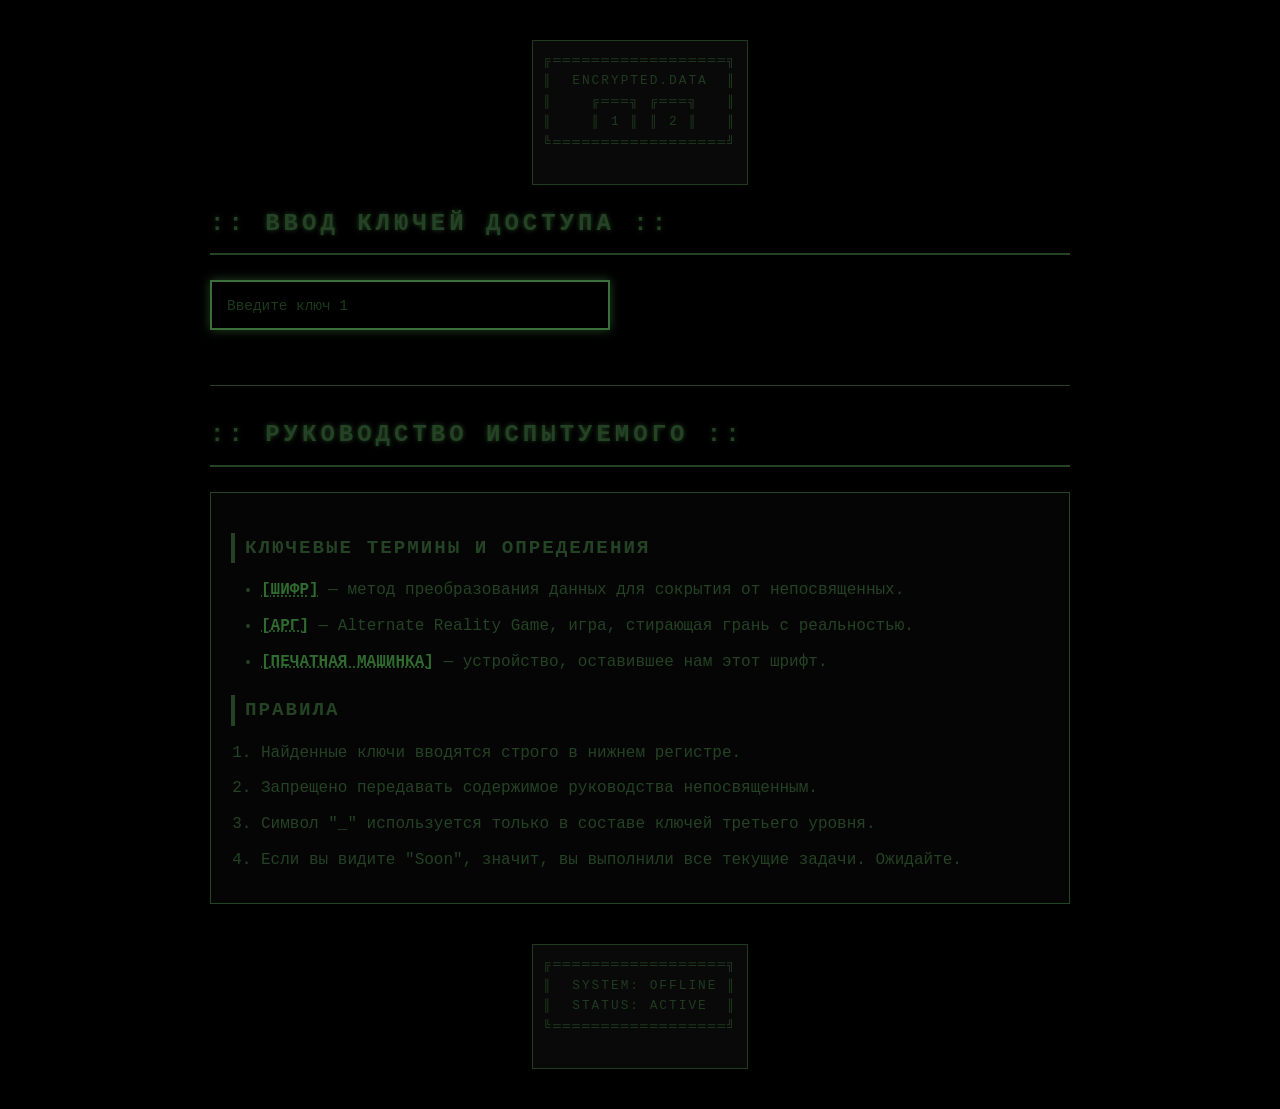
==== index.html @ cd58ac2d "Initial commit" ====
<!DOCTYPE html>
<html lang="ru">

<head>
    <meta charset="UTF-8">
    <meta name="viewport" content="width=device-width, initial-scale=1.0">
    <title>ARG | Доступ к данным</title>
    <link rel="stylesheet" href="style.css">
</head>

<body>
    <div class="container">
        <!-- Шапка с логотипом (сверху) -->
        <header class="logo-header">
            <div class="logo">
                <!-- Простой ASCII-логотип в стиле ARG -->
                <pre>
╔══════════════════╗
║  ENCRYPTED.DATA  ║
║    ╔═══╗ ╔═══╗   ║
║    ║ 1 ║ ║ 2 ║   ║
╚══════════════════╝
                </pre>
            </div>
        </header>

        <!-- Основной блок с ключами -->
        <section class="key-section">
            <h2 class="section-title">:: ВВОД КЛЮЧЕЙ ДОСТУПА ::</h2>

            <div id="key-inputs-container">
                <!-- Поля будут добавляться сюда через JavaScript -->
            </div>

            <!-- Сообщение для будущих ключей -->
            <div id="soon-message" class="soon-message hidden"></div>
        </section>

        <!-- Блок руководства (виден только часть заголовка при старте) -->
        <section class="manual-section">
            <h2 class="section-title manual-title">:: РУКОВОДСТВО ИСПЫТУЕМОГО ::</h2>

            <div class="manual-content">
                <div class="terms">
                    <h3>КЛЮЧЕВЫЕ ТЕРМИНЫ И ОПРЕДЕЛЕНИЯ</h3>
                    <ul>
                        <li><span class="term">[ШИФР]</span> — метод преобразования данных для сокрытия от
                            непосвященных.</li>
                        <li><span class="term">[АРГ]</span> — Alternate Reality Game, игра, стирающая грань с
                            реальностью.</li>
                        <li><span class="term">[ПЕЧАТНАЯ МАШИНКА]</span> — устройство, оставившее нам этот шрифт.</li>
                    </ul>
                </div>

                <div class="rules">
                    <h3>ПРАВИЛА</h3>
                    <ol>
                        <li>Найденные ключи вводятся строго в нижнем регистре.</li>
                        <li>Запрещено передавать содержимое руководства непосвященным.</li>
                        <li>Символ "_" используется только в составе ключей третьего уровня.</li>
                        <li>Если вы видите "Soon", значит, вы выполнили все текущие задачи. Ожидайте.</li>
                    </ol>
                </div>
            </div>
        </section>

        <!-- Футер с логотипом (дублируем для эстетики) -->
        <footer class="logo-footer">
            <div class="logo">
                <pre>
╔══════════════════╗
║  SYSTEM: OFFLINE ║
║  STATUS: ACTIVE  ║
╚══════════════════╝
                </pre>
            </div>
        </footer>
    </div>

    <!-- Подключаем скрипт -->
    <script src="script.js"></script>
</body>

</html>
---- style.css ----
* {
    margin: 0;
    padding: 0;
    box-sizing: border-box;
}

body {
    background-color: #000000;
    /* Чёрный фон */
    color: #244224;
    /* Темно-зеленый цвет текста */
    font-family: 'Courier New', Courier, monospace;
    /* Стиль печатной машинки */
    line-height: 1.6;
    min-height: 100vh;
    display: flex;
    flex-direction: column;
}

.container {
    max-width: 900px;
    margin: 0 auto;
    padding: 20px;
    width: 100%;
    flex-grow: 1;
    display: flex;
    flex-direction: column;
}

/* Логотипы */
.logo-header,
.logo-footer {
    text-align: center;
    margin: 20px 0;
    opacity: 0.9;
}

.logo pre {
    display: inline-block;
    text-align: left;
    border: 1px solid #244224;
    padding: 10px;
    font-size: 0.8rem;
    letter-spacing: 2px;
    background-color: #0a0a0a;
}

/* Стили секций */
.section-title {
    font-size: 1.5rem;
    font-weight: bold;
    border-bottom: 2px solid #244224;
    padding-bottom: 10px;
    margin-bottom: 25px;
    text-transform: uppercase;
    letter-spacing: 4px;
    text-shadow: 0 0 5px #244224;
}

/* Секция ввода ключей */
.key-section {
    margin-bottom: 40px;
}

.input-group {
    margin-bottom: 15px;
}

.key-input {
    width: 100%;
    max-width: 400px;
    padding: 12px 15px;
    background-color: #000000;
    border: 2px solid #244224;
    color: #244224;
    font-family: 'Courier New', Courier, monospace;
    font-size: 1.2rem;
    outline: none;
    transition: all 0.3s ease;
}

.key-input:focus {
    border-color: #3a6e3a;
    box-shadow: 0 0 10px #244224;
}

.key-input::placeholder {
    color: #1a3a1a;
    font-size: 0.9rem;
}

.soon-message {
    font-size: 3rem;
    font-weight: bold;
    text-align: center;
    padding: 30px;
    border: 3px dashed #244224;
    letter-spacing: 10px;
    animation: blink 2s infinite;
}

@keyframes blink {

    0%,
    100% {
        opacity: 1;
    }

    50% {
        opacity: 0.3;
    }
}

/* Секция руководства */
.manual-section {
    margin-top: auto;
    /* Помогает прижать футер */
    padding-top: 30px;
    border-top: 1px solid #244224;
}

.manual-title {
    cursor: default;
}

.manual-content {
    margin-top: 20px;
    padding: 20px;
    border: 1px solid #244224;
    background-color: #050505;
}

.manual-content h3 {
    font-size: 1.2rem;
    margin: 20px 0 15px 0;
    letter-spacing: 2px;
    border-left: 4px solid #244224;
    padding-left: 10px;
}

.manual-content ul,
.manual-content ol {
    padding-left: 30px;
}

.manual-content li {
    margin-bottom: 10px;
}

.term {
    font-weight: bold;
    color: #2f6b2f;
    /* Чуть ярче для терминов */
    text-decoration: underline;
    text-decoration-style: dotted;
}

/* Футер */
.logo-footer {
    margin-top: 40px;
}

/* Утилиты */
.hidden {
    display: none;
}
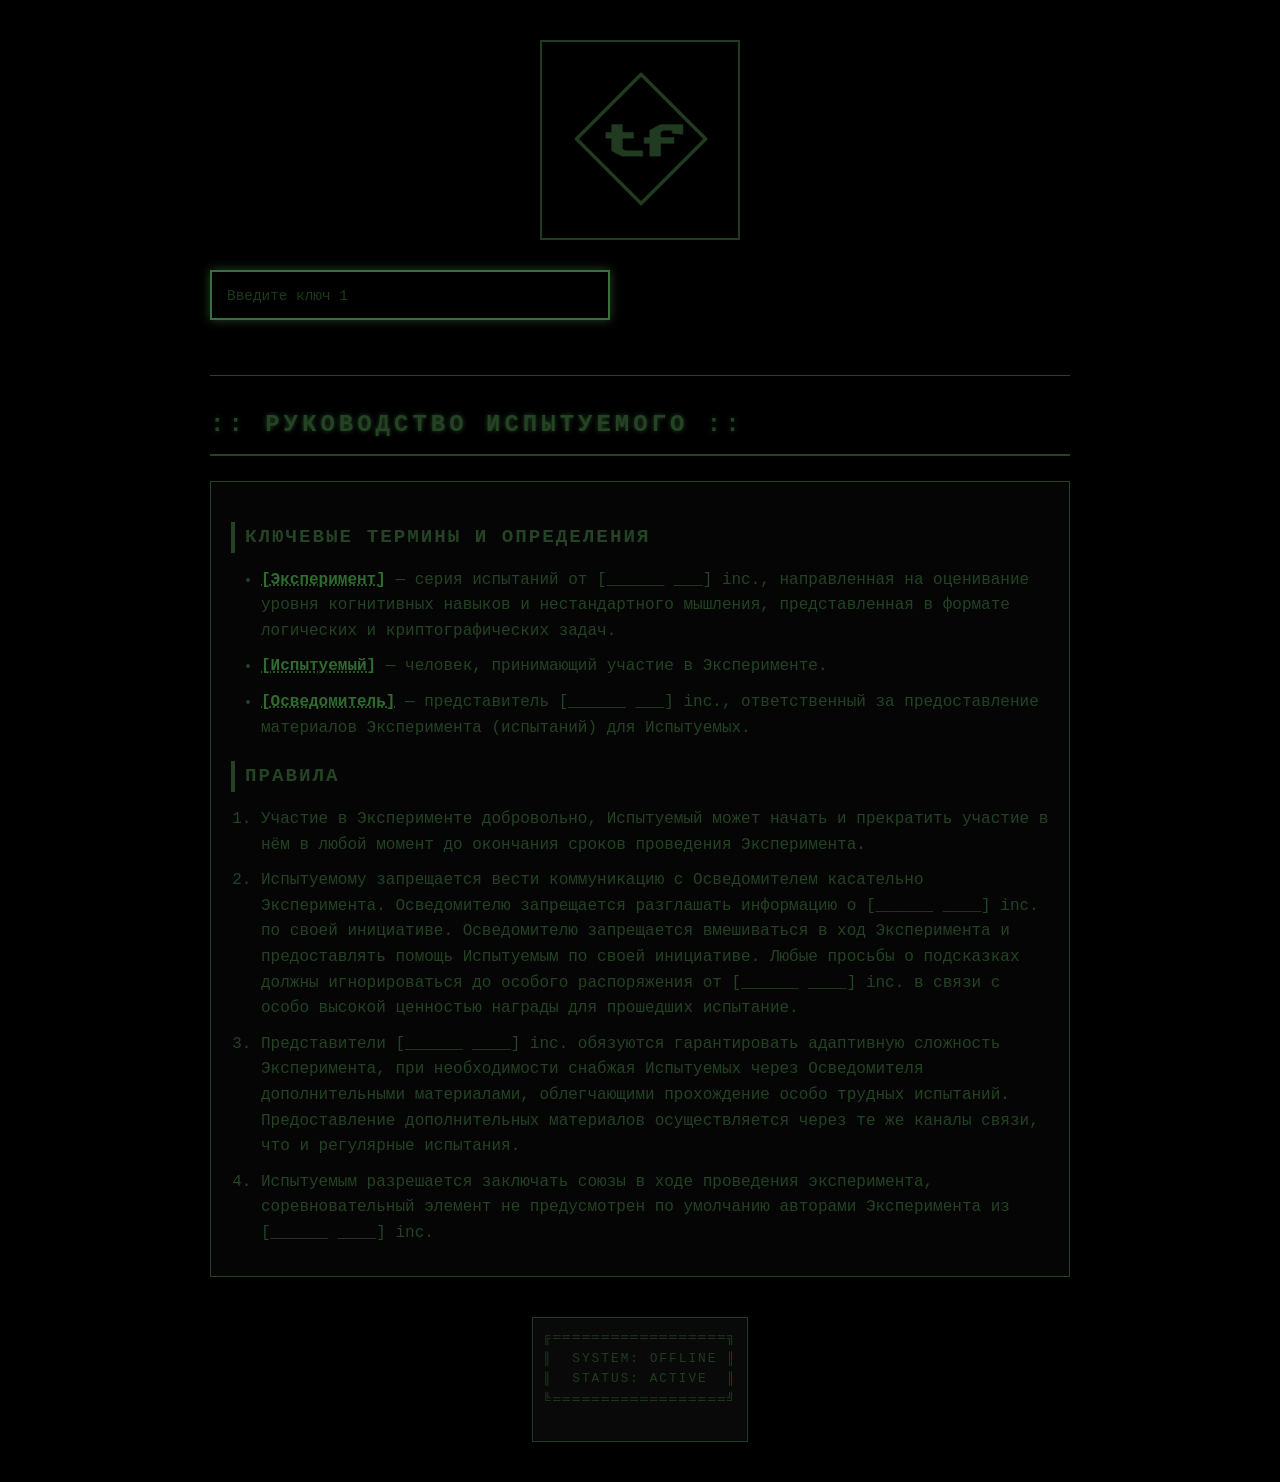
==== commit 0cafe90d: "Добавил лого на сайт" ====
--- a/index.html
+++ b/index.html
@@ -4,7 +4,7 @@
 <head>
     <meta charset="UTF-8">
     <meta name="viewport" content="width=device-width, initial-scale=1.0">
-    <title>ARG | Доступ к данным</title>
+    <title>______ ____ is H@ppy to C U</title>
     <link rel="stylesheet" href="style.css">
 </head>
 
@@ -13,20 +13,15 @@
         <!-- Шапка с логотипом (сверху) -->
         <header class="logo-header">
             <div class="logo">
-                <!-- Простой ASCII-логотип в стиле ARG -->
-                <pre>
-╔══════════════════╗
-║  ENCRYPTED.DATA  ║
-║    ╔═══╗ ╔═══╗   ║
-║    ║ 1 ║ ║ 2 ║   ║
-╚══════════════════╝
-                </pre>
+                <!-- Здесь будет ваш графический логотип -->
+                <img src="assets/logo.png" alt="Логотип [______ ____] inc."
+                    style="max-width: 200px; border: 2px solid #244224; padding: 10px;">
             </div>
         </header>
 
         <!-- Основной блок с ключами -->
         <section class="key-section">
-            <h2 class="section-title">:: ВВОД КЛЮЧЕЙ ДОСТУПА ::</h2>
+            <!--<h2 class="section-title">:: ВВОД КЛЮЧЕЙ ДОСТУПА ::</h2> -->
 
             <div id="key-inputs-container">
                 <!-- Поля будут добавляться сюда через JavaScript -->
@@ -44,21 +39,42 @@
                 <div class="terms">
                     <h3>КЛЮЧЕВЫЕ ТЕРМИНЫ И ОПРЕДЕЛЕНИЯ</h3>
                     <ul>
-                        <li><span class="term">[ШИФР]</span> — метод преобразования данных для сокрытия от
-                            непосвященных.</li>
-                        <li><span class="term">[АРГ]</span> — Alternate Reality Game, игра, стирающая грань с
-                            реальностью.</li>
-                        <li><span class="term">[ПЕЧАТНАЯ МАШИНКА]</span> — устройство, оставившее нам этот шрифт.</li>
+                        <li><span class="term">[Эксперимент]</span> — серия испытаний от [______ ___] inc., направленная
+                            на оценивание уровня когнитивных навыков и нестандартного мышления,
+                            представленная в формате логических и криптографических задач.</li>
+                        <li><span class="term">[Испытуемый]</span> — человек, принимающий участие в Эксперименте.</li>
+                        <li><span class="term">[Осведомитель]</span> — представитель [______ ___] inc., ответственный за
+                            предоставление материалов Эксперимента (испытаний) для Испытуемых.
+                        </li>
                     </ul>
                 </div>
 
                 <div class="rules">
                     <h3>ПРАВИЛА</h3>
                     <ol>
-                        <li>Найденные ключи вводятся строго в нижнем регистре.</li>
-                        <li>Запрещено передавать содержимое руководства непосвященным.</li>
-                        <li>Символ "_" используется только в составе ключей третьего уровня.</li>
-                        <li>Если вы видите "Soon", значит, вы выполнили все текущие задачи. Ожидайте.</li>
+                        <li>Участие в Эксперименте добровольно, Испытуемый может начать и прекратить участие в нём в
+                            любой момент до окончания
+                            сроков проведения Эксперимента.</li>
+                        <li>Испытуемому запрещается вести коммуникацию с Осведомителем касательно Эксперимента.
+                            Осведомителю запрещается разглашать информацию о
+                            [______ ____] inc. по своей инициативе.
+                            Осведомителю запрещается вмешиваться в ход Эксперимента и предоставлять помощь Испытуемым по
+                            своей инициативе. Любые
+                            просьбы о подсказках должны игнорироваться до особого распоряжения от [______ ____] inc. в
+                            связи с особо высокой
+                            ценностью награды для прошедших испытание.
+                        </li>
+                        <li>Представители [______ ____] inc. обязуются гарантировать адаптивную сложность Эксперимента,
+                            при необходимости снабжая
+                            Испытуемых через Осведомителя дополнительными материалами, облегчающими прохождение особо
+                            трудных испытаний.
+                            Предоставление дополнительных материалов осуществляется через те же каналы связи, что и
+                            регулярные испытания.
+                        </li>
+                        <li>Испытуемым разрешается заключать союзы в ходе проведения эксперимента, соревновательный
+                            элемент не предусмотрен по
+                            умолчанию авторами Эксперимента из [______ ____] inc.
+                        </li>
                     </ol>
                 </div>
             </div>
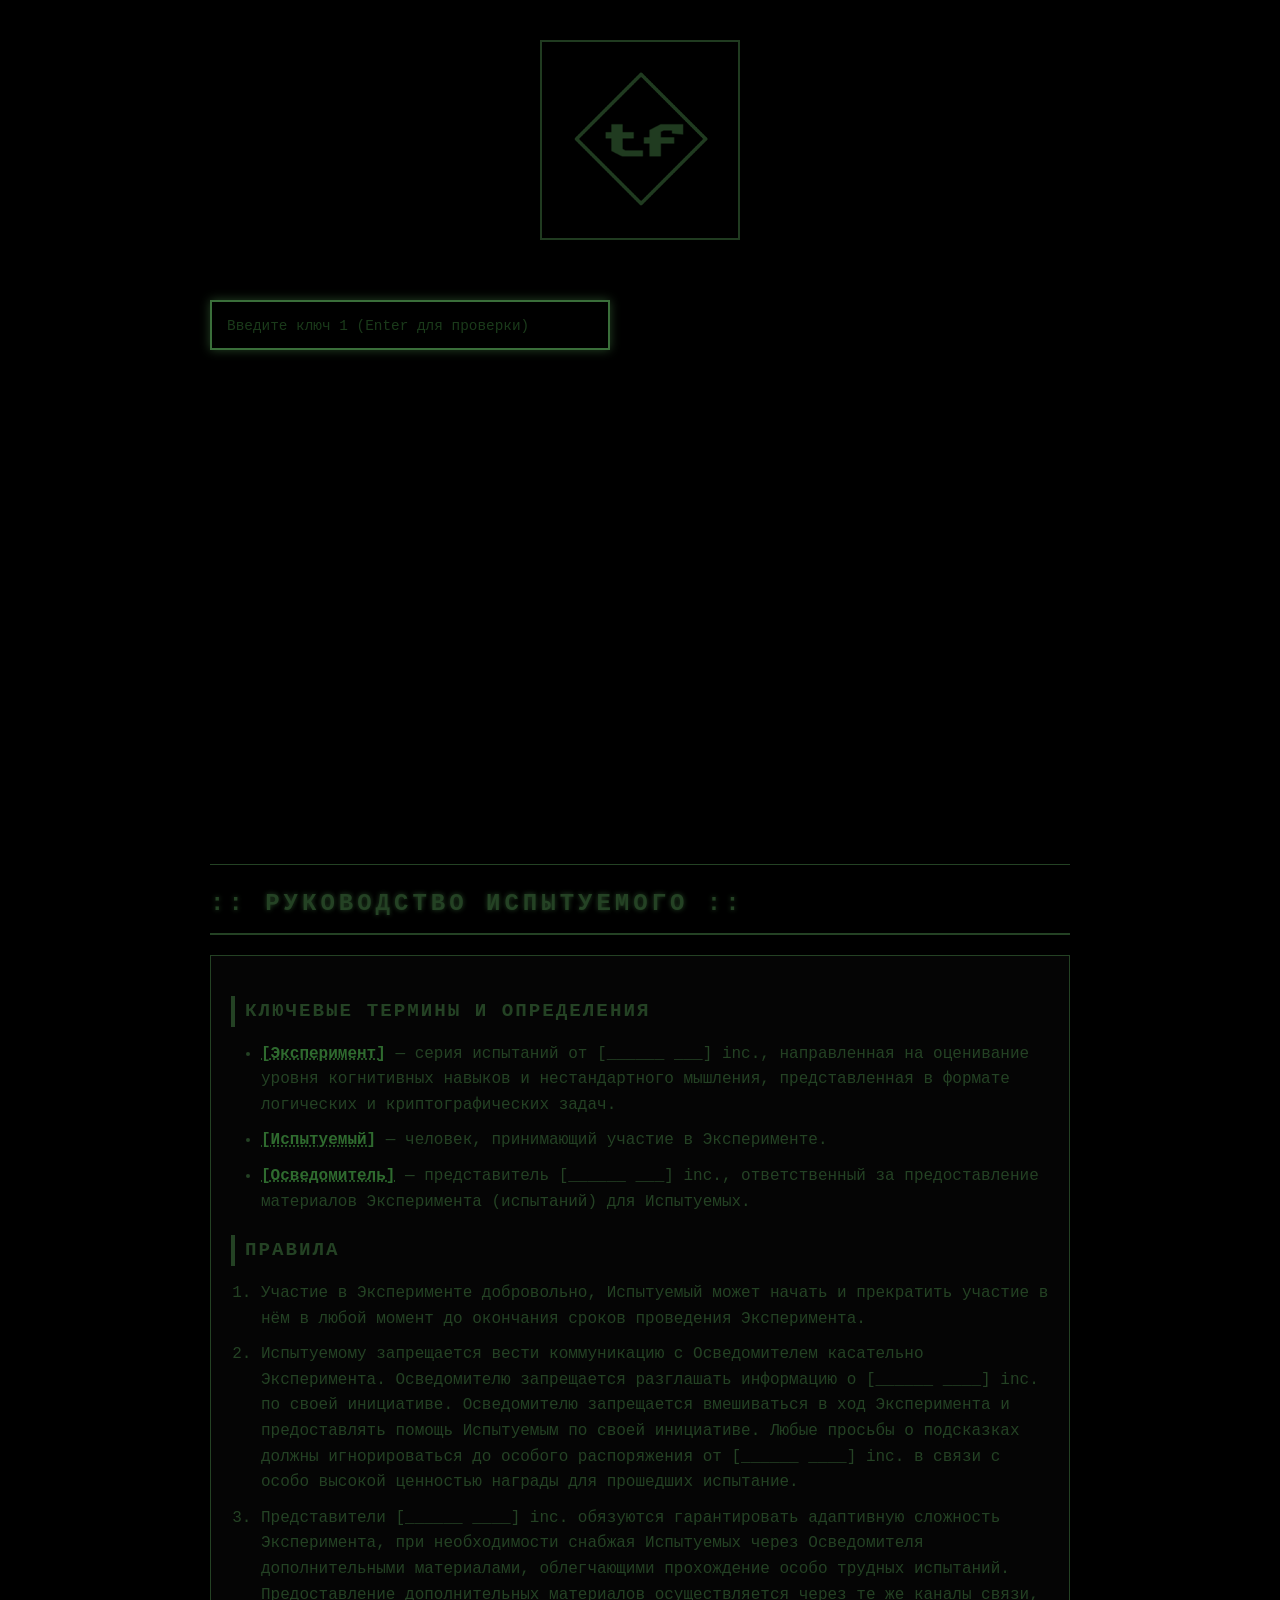
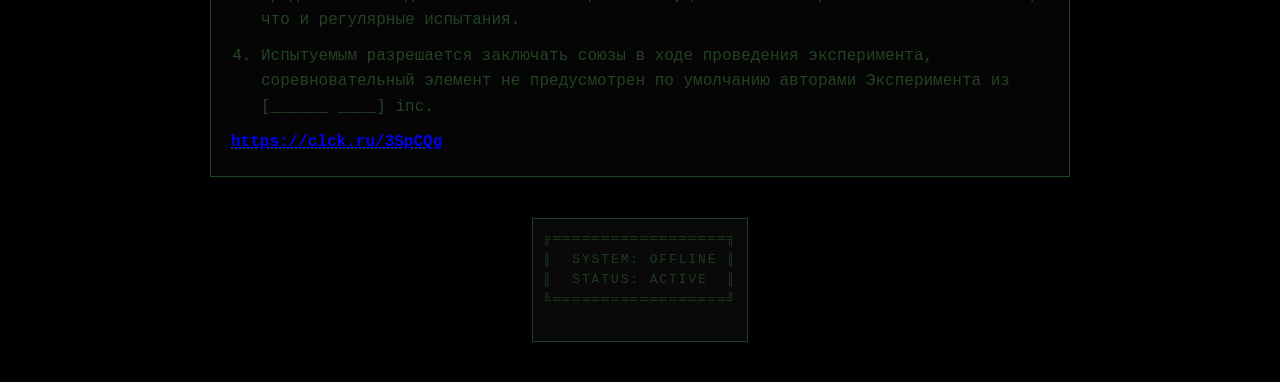
==== commit 84a78d10: "k3p2" ====
--- a/index.html
+++ b/index.html
@@ -8,30 +8,32 @@
     <link rel="stylesheet" href="style.css">
 </head>
 
+<script async src="https://www.googletagmanager.com/gtag/js?id=G-7SMSXDYDGL"></script>
+<script>
+    window.dataLayer = window.dataLayer || [];
+    function gtag() { dataLayer.push(arguments); }
+    gtag('js', new Date());
+
+    gtag('config', 'G-7SMSXDYDGL');
+</script>
+
 <body>
     <div class="container">
-        <!-- Шапка с логотипом (сверху) -->
         <header class="logo-header">
             <div class="logo">
-                <!-- Здесь будет ваш графический логотип -->
                 <img src="assets/logo.png" alt="Логотип [______ ____] inc."
                     style="max-width: 200px; border: 2px solid #244224; padding: 10px;">
             </div>
         </header>
 
-        <!-- Основной блок с ключами -->
         <section class="key-section">
-            <!--<h2 class="section-title">:: ВВОД КЛЮЧЕЙ ДОСТУПА ::</h2> -->
 
             <div id="key-inputs-container">
-                <!-- Поля будут добавляться сюда через JavaScript -->
             </div>
 
-            <!-- Сообщение для будущих ключей -->
             <div id="soon-message" class="soon-message hidden"></div>
         </section>
 
-        <!-- Блок руководства (виден только часть заголовка при старте) -->
         <section class="manual-section">
             <h2 class="section-title manual-title">:: РУКОВОДСТВО ИСПЫТУЕМОГО ::</h2>
 
@@ -77,10 +79,10 @@
                         </li>
                     </ol>
                 </div>
+                <span class="term"><a href="https://clck.ru/3SpCQg">https://clck.ru/3SpCQg</a></span>
             </div>
         </section>
 
-        <!-- Футер с логотипом (дублируем для эстетики) -->
         <footer class="logo-footer">
             <div class="logo">
                 <pre>
@@ -93,8 +95,11 @@
         </footer>
     </div>
 
-    <!-- Подключаем скрипт -->
     <script src="script.js"></script>
 </body>
+<!-- ключ 3 состоит из 3 частей, разделённых нижним подчёркиванием-->
+<!-- часть 1: первые 6 цифр после запятой числа Пи, записанные в обратном порядке-->
+<!-- часть 2: ?????????????-->
+<!-- часть 3: ?????????????-->
 
 </html>
--- a/style.css
+++ b/style.css
@@ -6,11 +6,8 @@
 
 body {
     background-color: #000000;
-    /* Чёрный фон */
     color: #244224;
-    /* Темно-зеленый цвет текста */
     font-family: 'Courier New', Courier, monospace;
-    /* Стиль печатной машинки */
     line-height: 1.6;
     min-height: 100vh;
     display: flex;
@@ -33,6 +30,12 @@
     text-align: center;
     margin: 20px 0;
     opacity: 0.9;
+}
+
+.logo img {
+    max-width: 200px;
+    border: 2px solid #244224;
+    padding: 10px;
 }
 
 .logo pre {
@@ -59,7 +62,11 @@
 
 /* Секция ввода ключей */
 .key-section {
-    margin-bottom: 40px;
+    min-height: 65vh;
+    /* Занимает 65% экрана, чтобы заголовок руководства был виден */
+    margin-bottom: 10px;
+    padding-top: 30px;
+    /* Отступ сверху, чтобы поле не прилипало к логотипу */
 }
 
 .input-group {
@@ -89,6 +96,10 @@
     font-size: 0.9rem;
 }
 
+.key-input.error {
+    border-color: #8b0000;
+}
+
 .soon-message {
     font-size: 3rem;
     font-weight: bold;
@@ -113,14 +124,20 @@
 
 /* Секция руководства */
 .manual-section {
-    margin-top: auto;
-    /* Помогает прижать футер */
-    padding-top: 30px;
+    margin-top: 0;
+    padding-top: 10px;
     border-top: 1px solid #244224;
+    position: relative;
+    top: -1px;
 }
 
 .manual-title {
-    cursor: default;
+    margin-bottom: 5px;
+    position: relative;
+    z-index: 10;
+    background-color: #000000;
+    padding: 10px 0;
+    border-bottom: 2px solid #244224;
 }
 
 .manual-content {
@@ -150,7 +167,6 @@
 .term {
     font-weight: bold;
     color: #2f6b2f;
-    /* Чуть ярче для терминов */
     text-decoration: underline;
     text-decoration-style: dotted;
 }
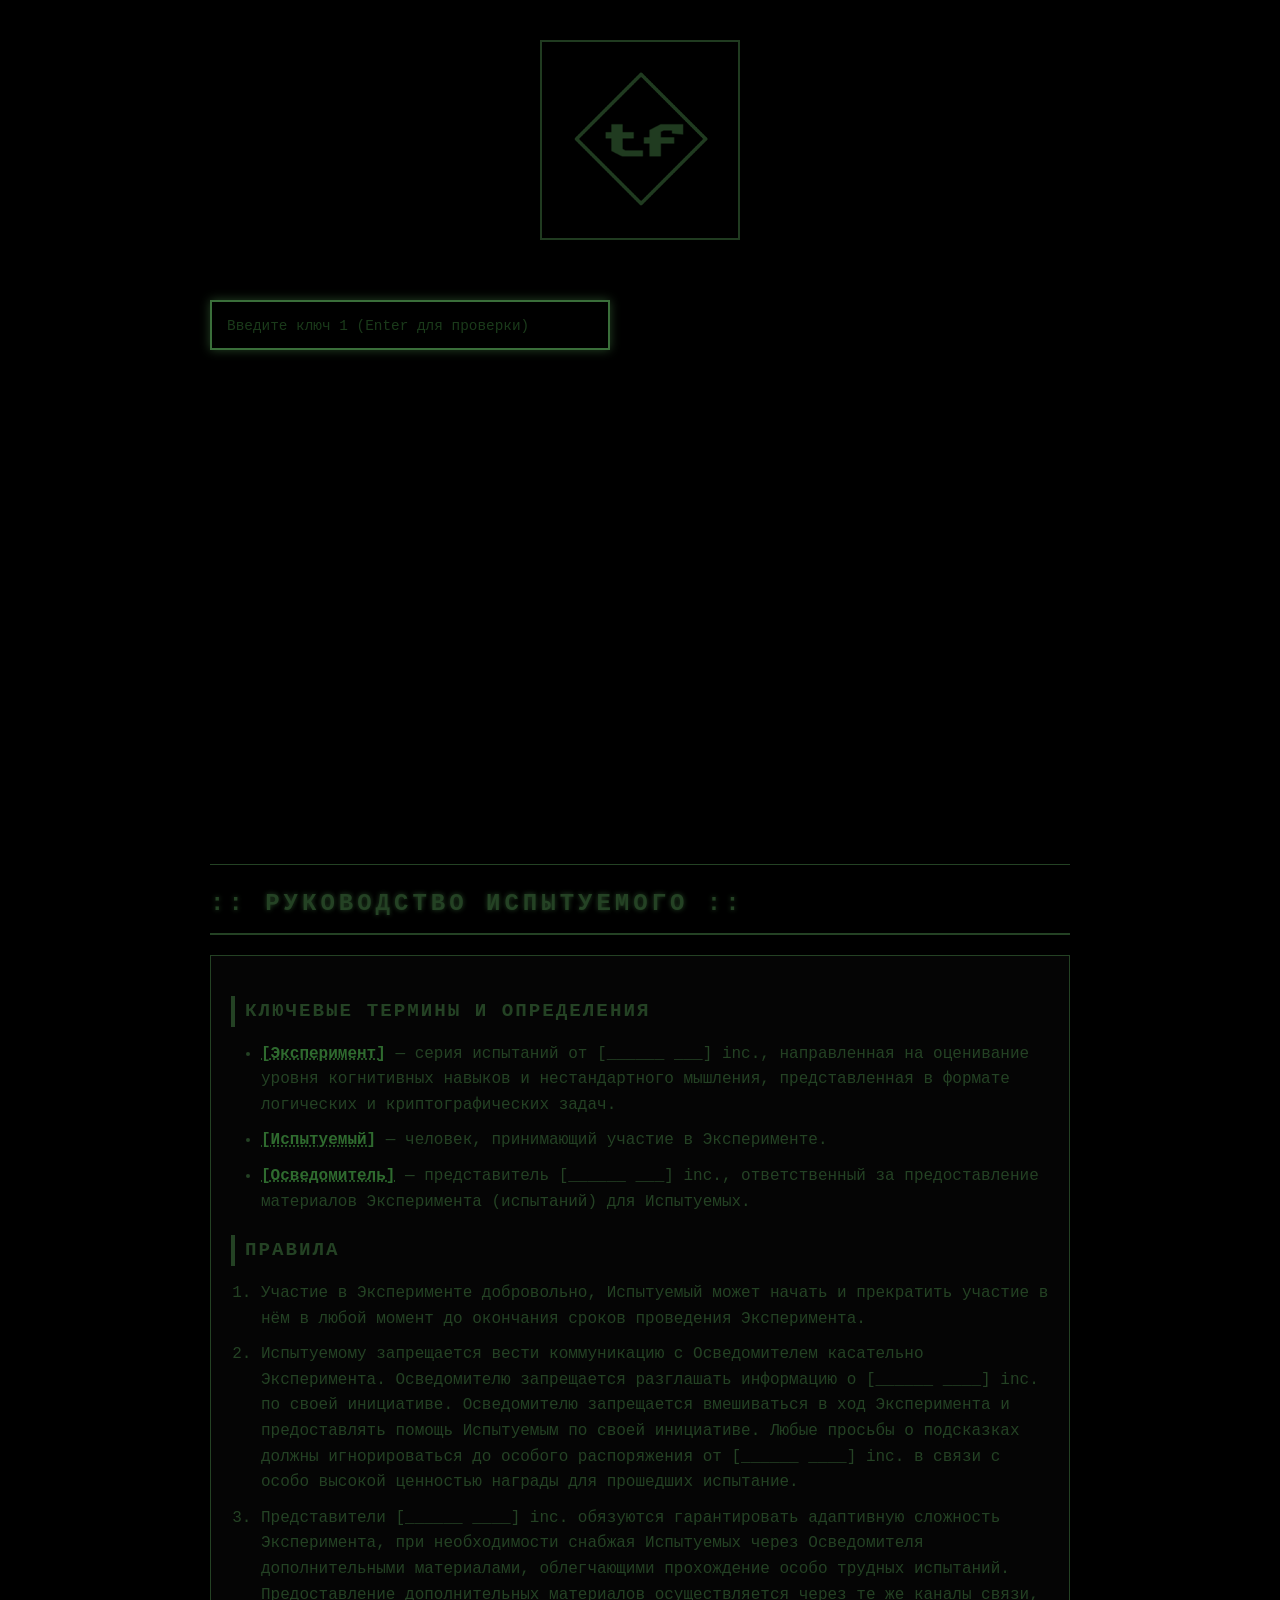
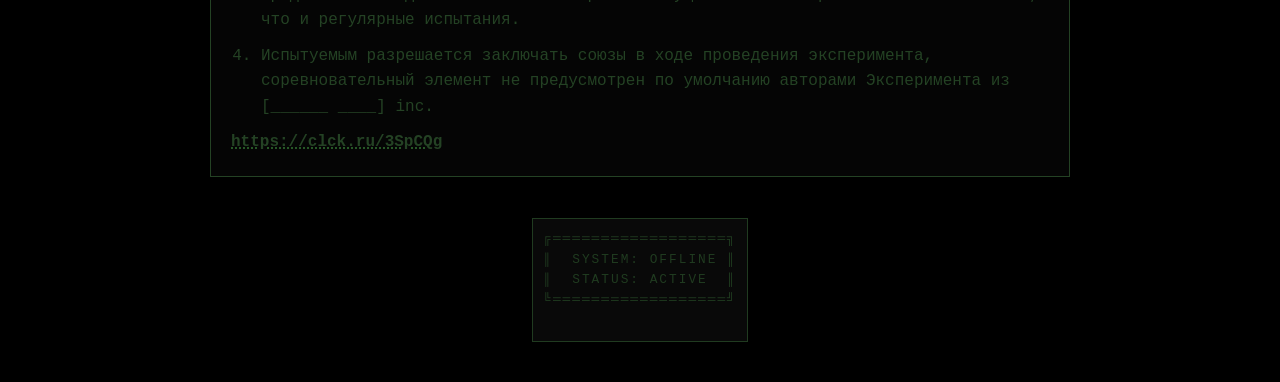
==== commit 58aa0961: "подключил новый js файл с хэш-функцией" ====
--- a/index.html
+++ b/index.html
@@ -96,10 +96,11 @@
     </div>
 
     <script src="script.js"></script>
+    <script src="stribog.js"></script>
 </body>
 <!-- ключ 3 состоит из 3 частей, разделённых нижним подчёркиванием-->
 <!-- часть 1: первые 6 цифр после запятой числа Пи, записанные в обратном порядке-->
 <!-- часть 2: ?????????????-->
 <!-- часть 3: ?????????????-->
 
-</html>+</html>
--- a/style.css
+++ b/style.css
@@ -46,6 +46,20 @@
     font-size: 0.8rem;
     letter-spacing: 2px;
     background-color: #0a0a0a;
+}
+
+a {
+    color: #244224;
+    text-decoration: none;
+}
+
+a:visited {
+    color: #244224;
+}
+
+a:hover {
+    color: #3a6e3a;
+    text-decoration: underline;
 }
 
 /* Стили секций */
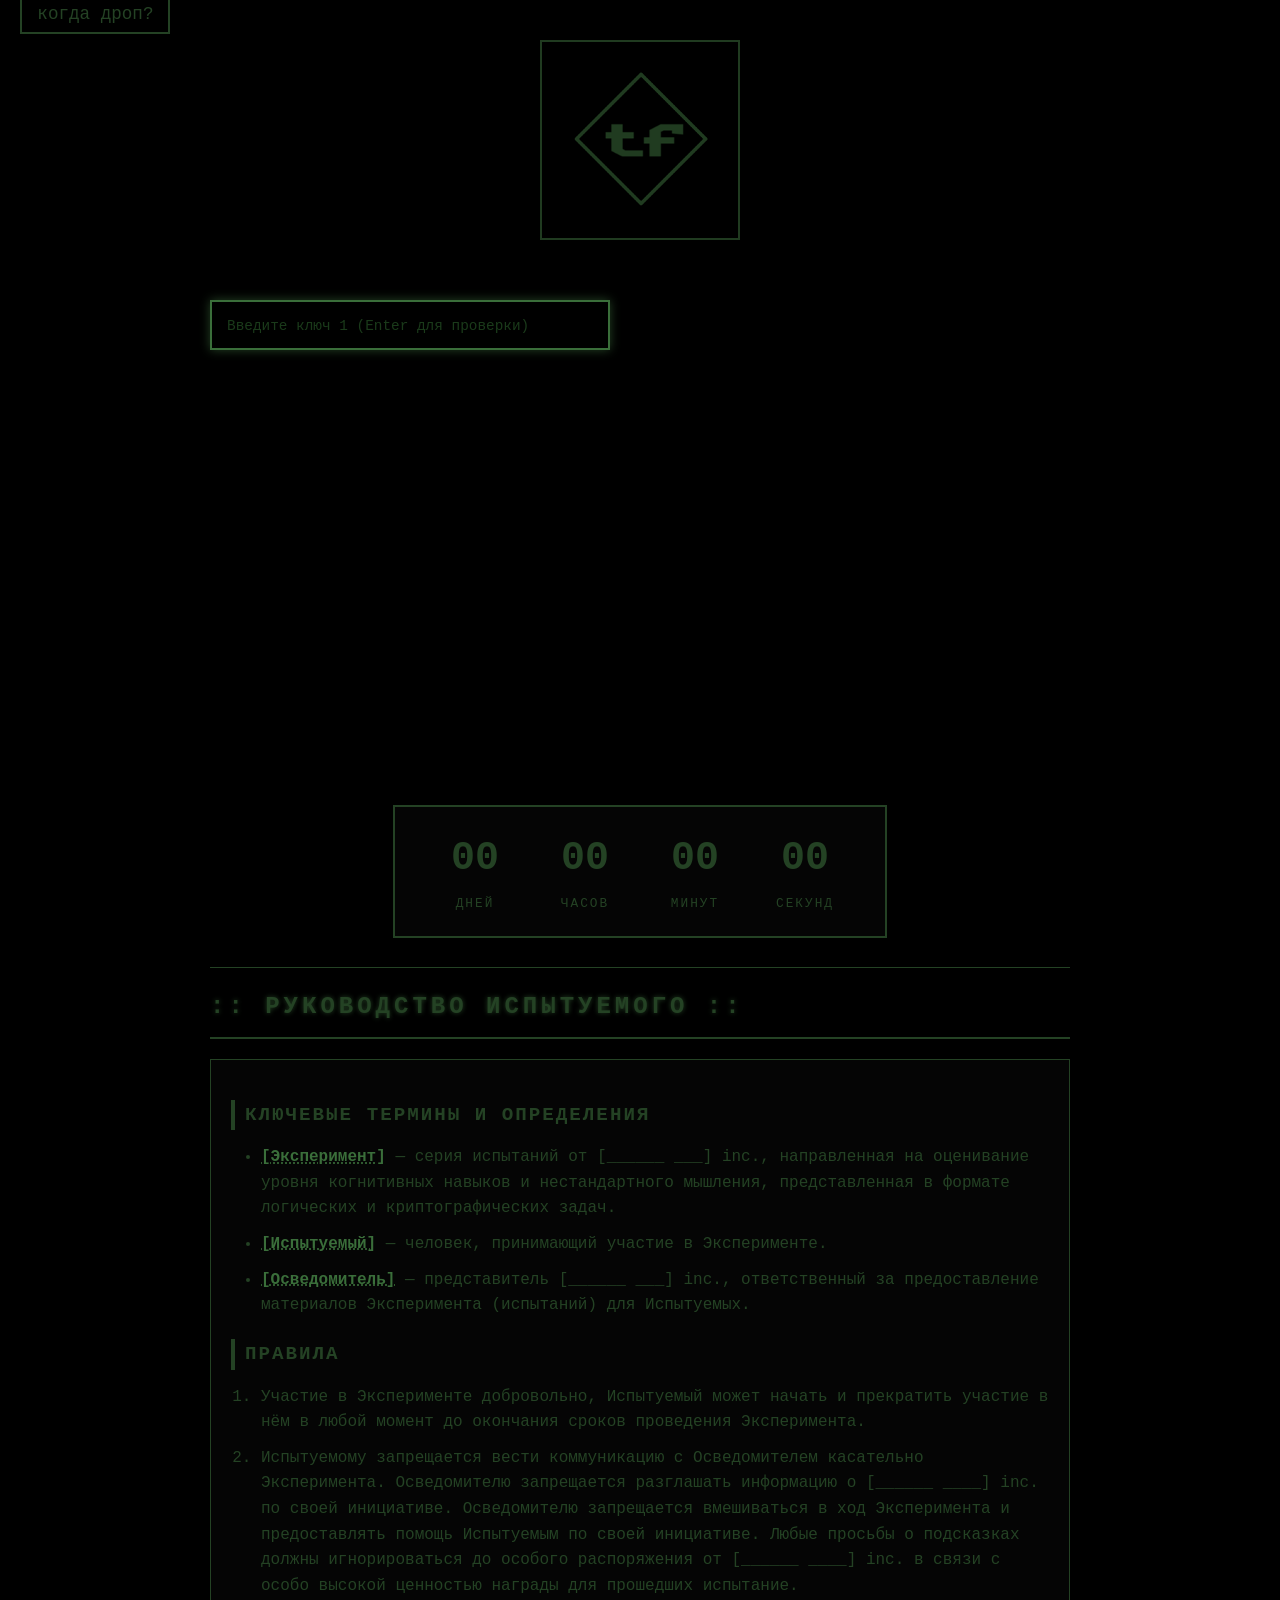
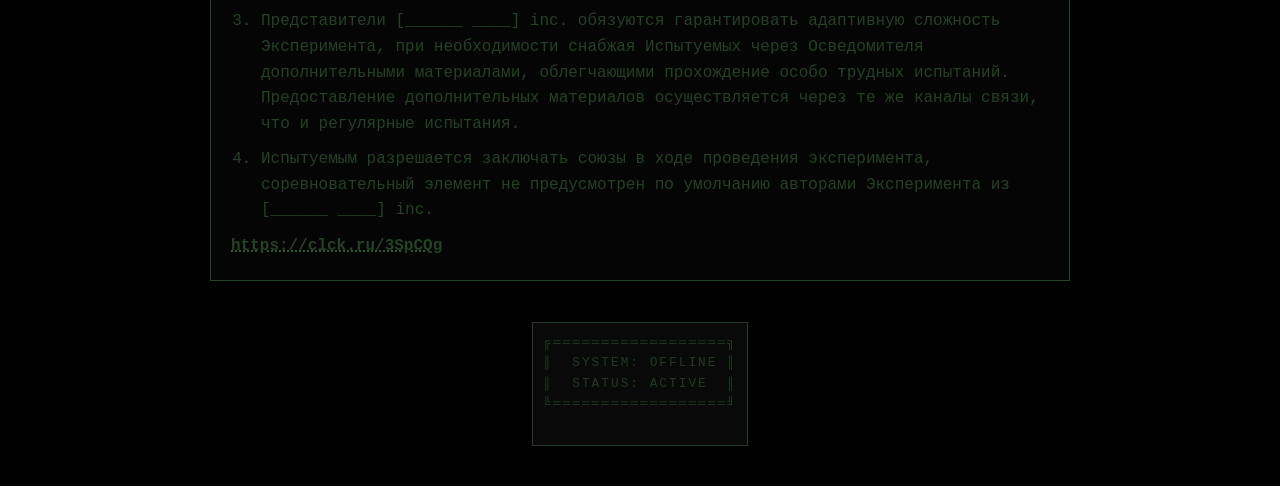
==== commit 2461a452: "Добавил обратный отсчёт до экзамена" ====
--- a/index.html
+++ b/index.html
@@ -32,6 +32,30 @@
             </div>
 
             <div id="soon-message" class="soon-message hidden"></div>
+        </section>
+
+        <!-- Блок обратного отсчёта -->
+        <section class="countdown-section">
+            <div class="countdown-container">
+                <div class="countdown-timer">
+                    <div class="countdown-block">
+                        <span id="days" class="countdown-number">00</span>
+                        <span class="countdown-label">дней</span>
+                    </div>
+                    <div class="countdown-block">
+                        <span id="hours" class="countdown-number">00</span>
+                        <span class="countdown-label">часов</span>
+                    </div>
+                    <div class="countdown-block">
+                        <span id="minutes" class="countdown-number">00</span>
+                        <span class="countdown-label">минут</span>
+                    </div>
+                    <div class="countdown-block">
+                        <span id="seconds" class="countdown-number">00</span>
+                        <span class="countdown-label">секунд</span>
+                    </div>
+                </div>
+            </div>
         </section>
 
         <section class="manual-section">
@@ -103,4 +127,4 @@
 <!-- часть 2: ?????????????-->
 <!-- часть 3: ?????????????-->
 
-</html>
+</html>
--- a/style.css
+++ b/style.css
@@ -1,3 +1,29 @@
+:root {
+    --primary: #244224;
+    --primary-light: #3a6e3a;
+    --primary-dark: #1a3a1a;
+    --transition-duration: 1.5s;
+}
+
+* {
+    transition: color var(--transition-duration) ease,
+        background-color var(--transition-duration) ease,
+        border-color var(--transition-duration) ease,
+        box-shadow var(--transition-duration) ease,
+        text-shadow var(--transition-duration) ease;
+}
+
+body.theme-true {
+    --primary: #2A182A;
+    --primary-light: #8a5a8a;
+    --primary-dark: #422442;
+}
+
+body.theme-true .logo img {
+    opacity: 0;
+    visibility: hidden;
+}
+
 * {
     margin: 0;
     padding: 0;
@@ -6,7 +32,7 @@
 
 body {
     background-color: #000000;
-    color: #244224;
+    color: var(--primary);
     font-family: 'Courier New', Courier, monospace;
     line-height: 1.6;
     min-height: 100vh;
@@ -34,14 +60,15 @@
 
 .logo img {
     max-width: 200px;
-    border: 2px solid #244224;
+    border: 2px solid var(--primary);
     padding: 10px;
+    transition: opacity var(--transition-duration) ease;
 }
 
 .logo pre {
     display: inline-block;
     text-align: left;
-    border: 1px solid #244224;
+    border: 1px solid var(--primary);
     padding: 10px;
     font-size: 0.8rem;
     letter-spacing: 2px;
@@ -49,16 +76,16 @@
 }
 
 a {
-    color: #244224;
+    color: var(--primary);
     text-decoration: none;
 }
 
 a:visited {
-    color: #244224;
+    color: var(--primary);
 }
 
 a:hover {
-    color: #3a6e3a;
+    color: var(--primary-light);
     text-decoration: underline;
 }
 
@@ -66,17 +93,17 @@
 .section-title {
     font-size: 1.5rem;
     font-weight: bold;
-    border-bottom: 2px solid #244224;
+    border-bottom: 2px solid var(--primary);
     padding-bottom: 10px;
     margin-bottom: 25px;
     text-transform: uppercase;
     letter-spacing: 4px;
-    text-shadow: 0 0 5px #244224;
+    text-shadow: 0 0 5px var(--primary);
 }
 
 /* Секция ввода ключей */
 .key-section {
-    min-height: 65vh;
+    min-height: 55vh;
     /* Занимает 65% экрана, чтобы заголовок руководства был виден */
     margin-bottom: 10px;
     padding-top: 30px;
@@ -92,8 +119,8 @@
     max-width: 400px;
     padding: 12px 15px;
     background-color: #000000;
-    border: 2px solid #244224;
-    color: #244224;
+    border: 2px solid var(--primary);
+    color: var(--primary);
     font-family: 'Courier New', Courier, monospace;
     font-size: 1.2rem;
     outline: none;
@@ -101,12 +128,12 @@
 }
 
 .key-input:focus {
-    border-color: #3a6e3a;
-    box-shadow: 0 0 10px #244224;
+    border-color: var(--primary-light);
+    box-shadow: 0 0 10px var(--primary);
 }
 
 .key-input::placeholder {
-    color: #1a3a1a;
+    color: var(--primary-dark);
     font-size: 0.9rem;
 }
 
@@ -119,7 +146,7 @@
     font-weight: bold;
     text-align: center;
     padding: 30px;
-    border: 3px dashed #244224;
+    border: 3px dashed var(--primary);
     letter-spacing: 10px;
     animation: blink 2s infinite;
 }
@@ -140,7 +167,7 @@
 .manual-section {
     margin-top: 0;
     padding-top: 10px;
-    border-top: 1px solid #244224;
+    border-top: 1px solid var(--primary);
     position: relative;
     top: -1px;
 }
@@ -151,13 +178,13 @@
     z-index: 10;
     background-color: #000000;
     padding: 10px 0;
-    border-bottom: 2px solid #244224;
+    border-bottom: 2px solid var(--primary);
 }
 
 .manual-content {
     margin-top: 20px;
     padding: 20px;
-    border: 1px solid #244224;
+    border: 1px solid var(--primary);
     background-color: #050505;
 }
 
@@ -165,7 +192,7 @@
     font-size: 1.2rem;
     margin: 20px 0 15px 0;
     letter-spacing: 2px;
-    border-left: 4px solid #244224;
+    border-left: 4px solid var(--primary);
     padding-left: 10px;
 }
 
@@ -180,7 +207,7 @@
 
 .term {
     font-weight: bold;
-    color: #2f6b2f;
+    color: var(--primary-light);
     text-decoration: underline;
     text-decoration-style: dotted;
 }
@@ -193,4 +220,170 @@
 /* Утилиты */
 .hidden {
     display: none;
+}
+
+/* Плавное исчезновение для всех скрываемых элементов */
+.logo-header,
+.manual-section,
+.logo-footer,
+#key-inputs-container,
+.soon-message {
+    transition: opacity 1s ease, visibility 1s ease;
+}
+
+/* Стили для появления контейнера */
+.completion-container {
+    position: fixed;
+    top: 0;
+    left: 0;
+    width: 100%;
+    height: 100%;
+    display: flex;
+    justify-content: center;
+    align-items: center;
+    background-color: #000000;
+    z-index: 1000;
+    opacity: 0;
+    animation: fadeIn 1.5s ease forwards;
+}
+
+@keyframes fadeIn {
+    from {
+        opacity: 0;
+    }
+
+    to {
+        opacity: 1;
+    }
+}
+
+.completion-box {
+    border: 3px solid var(--primary, #2A182A);
+    padding: 40px 60px;
+    background-color: #050505;
+    transform: scale(0.8);
+    animation: scaleIn 0.8s ease forwards;
+    transition: all var(--transition-duration, 1.5s) ease;
+}
+
+@keyframes scaleIn {
+    from {
+        transform: scale(0.8);
+        opacity: 0;
+    }
+
+    to {
+        transform: scale(1);
+        opacity: 1;
+    }
+}
+
+.completion-link {
+    font-size: 2.5rem;
+    font-family: 'Courier New', Courier, monospace;
+    color: var(--primary, #2A182A);
+    text-decoration: none;
+    letter-spacing: 4px;
+    transition: all 0.3s ease;
+}
+
+.completion-link:hover {
+    color: var(--primary-light, #8a5a8a);
+    text-shadow: 0 0 10px var(--primary, #2A182A);
+    transform: scale(1.05);
+}
+
+/* Блуждающая ссылка */
+.wandering-link {
+    position: fixed;
+    z-index: 10000;
+    cursor: pointer;
+    transition: all 0.3s ease;
+    animation: fadeInOut 0.5s ease;
+}
+
+@keyframes fadeInOut {
+    from {
+        opacity: 0;
+        transform: scale(0.8);
+    }
+
+    to {
+        opacity: 1;
+        transform: scale(1);
+    }
+}
+
+.wandering-link a {
+    font-family: 'Courier New', Courier, monospace;
+    color: var(--primary, #244224);
+    text-decoration: none;
+    font-size: 1.1rem;
+    padding: 8px 15px;
+    border: 2px solid var(--primary, #244224);
+    background-color: #000000;
+    transition: all 0.3s ease;
+    white-space: nowrap;
+}
+
+.wandering-link a:hover {
+    color: var(--primary-light, #3a6e3a);
+    border-color: var(--primary-light, #3a6e3a);
+    transform: scale(1.05);
+}
+
+/* Блок обратного отсчёта */
+.countdown-section {
+    margin: 30px 0;
+    text-align: center;
+}
+
+.countdown-container {
+    display: inline-block;
+    padding: 20px 40px;
+    border: 2px solid var(--primary, #244224);
+    background-color: #050505;
+}
+
+.countdown-timer {
+    display: flex;
+    gap: 30px;
+    justify-content: center;
+    flex-wrap: wrap;
+}
+
+.countdown-block {
+    text-align: center;
+}
+
+.countdown-number {
+    font-size: 2.5rem;
+    font-family: 'Courier New', Courier, monospace;
+    font-weight: bold;
+    color: var(--primary, #244224);
+    display: block;
+    min-width: 80px;
+}
+
+.countdown-label {
+    font-size: 0.8rem;
+    font-family: 'Courier New', Courier, monospace;
+    color: var(--primary, #244224);
+    text-transform: uppercase;
+    letter-spacing: 2px;
+}
+
+@media (max-width: 600px) {
+    .countdown-timer {
+        gap: 15px;
+    }
+
+    .countdown-number {
+        font-size: 1.5rem;
+        min-width: 50px;
+    }
+
+    .countdown-label {
+        font-size: 0.6rem;
+    }
 }
